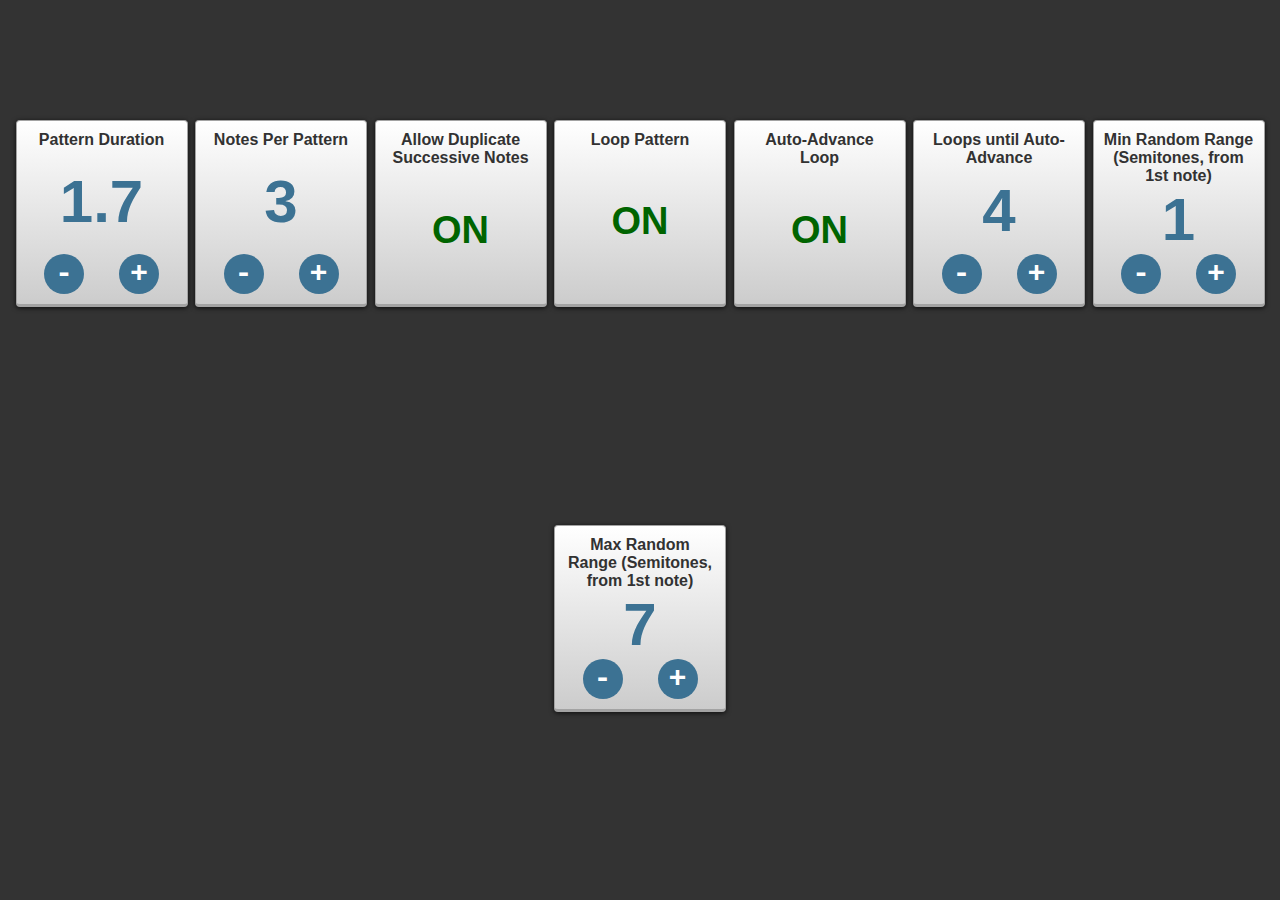
==== newui.html @ 9ee43d83 "Lots of small cleanup, and adding min/max controls to new prototype" ====
<!DOCTYPE html>
<html>
<head>
  <meta http-equiv="Content-Type" content="text/html; charset=UTF-8">
  <meta name="viewport" content="width=device-width, initial-scale=1.0">
  <style type="text/css">

    body {
      user-select: none;
      background-color: #333;
      color: #ccc;
      /* font-family: sans-serif; */
      font-family: Inter, BlinkMacSystemFont, "Segoe UI", Roboto, Oxygen, sans-serif;
      font-size: 20px;
    }

    @media (max-width: 430px) {
      body {
        /* font-size: 16px; */
      }
    }
    #grid-container {
      display: flex;
      flex-direction: row;
      flex-wrap: wrap;
      justify-content: space-evenly;
      height:90vh;
      align-content:space-around;
    }
    .control-container {        
      flex-basis: 150px;
      align-self: stretch;
      
      background-color: #cfcfcf;
      border: solid 1px #a3a3a3;
      border-bottom: solid 3px #a3a3a3;
      padding:10px;
      border-radius: 4px;
      box-shadow: 0px 1px 5px 0px rgba(0,0,0,0.75);
      background-image: linear-gradient(#fff, #ccc);

      margin-top:5px;
    }

    .control-stack {  
      display: flex;
      flex-direction:column;
      align-content:stretch;
      justify-content: space-between;
      height:100%;
    }
    .control-layer {
      display: flex;
      /* border:solid 1px green; */
      justify-content:center;
      align-self: stretch;
    }

    .c-label {
      font-size:0.8em;
      color:#323232;
      font-weight: bold;
      text-align: center;
    }
    .c-value {
      color:#3c7293;
      font-size:3em;
      font-weight: bold;
    }

    .c-bottom-container {
      font-weight: bold;
      justify-content: space-around;
        
    }
    .c-incdec {

      background-color: #3c7293;
      color:white;
      font-size:1.5em;
      align-content: center;
      border-radius:20px;
      width:40px;
      height:40px;
      display: flex;
      align-items: center;
      justify-content: center;
      font-family: 'Courier New', Courier, monospace;

    }

    .check-on, .check-off{
      font-size:1.9em;
    }
    .check-on {
      color:darkgreen;
    }

    .check-off {
      color:darkred;
    }

  </style>


</head>
<body>
  <div id="grid-container">
    <div class="control-container" id="pattern-duration">
      <div class="control-stack">
        <div class="control-layer c-label">Pattern Duration</div>
        <div class="control-layer c-value">#</div>
        <div class="control-layer c-bottom-container">
          <div class="c-incdec c-dec">-</div>
          <div class="c-incdec c-inc">+</div>
        </div>
      </div>
    </div>
    <div class="control-container" id="notes-per-pattern">
      <div class="control-stack">
        <div class="control-layer c-label">Notes Per Pattern</div>
        <div class="control-layer c-value">#</div>
        <div class="control-layer c-bottom-container">
          <div class="c-incdec c-dec">-</div>
          <div class="c-incdec c-inc">+</div>
        </div>
      </div>
    </div>
    <div class="control-container" id="allow-duplicates">
      <div class="control-stack">
        <div class="control-layer c-label">Allow Duplicate Successive Notes</div>
        <div class="control-layer c-value">#</div>
        <div class="control-layer c-bottom-container">
        </div>
      </div>
    </div>
    <div class="control-container" id="loop-pattern">
      <div class="control-stack">
        <div class="control-layer c-label">Loop Pattern</div>
        <div class="control-layer c-value">#</div>
        <div class="control-layer c-bottom-container">
        </div>
      </div>
    </div>
    <div class="control-container" id="auto-advance">
      <div class="control-stack">
        <div class="control-layer c-label">Auto-Advance Loop</div>
        <div class="control-layer c-value">#</div>
        <div class="control-layer c-bottom-container">
        </div>
      </div>
    </div>
    <div class="control-container" id="num-loops">
      <div class="control-stack">
        <div class="control-layer c-label">Loops until Auto-Advance</div>
        <div class="control-layer c-value">#</div>
        <div class="control-layer c-bottom-container">
          <div class="c-incdec c-dec">-</div>
          <div class="c-incdec c-inc">+</div>
        </div>
      </div>
    </div>
    <div class="control-container" id="range-min">
      <div class="control-stack">
        <div class="control-layer c-label">Min Random Range (Semitones, from 1st note)</div>
        <div class="control-layer c-value">#</div>
        <div class="control-layer c-bottom-container">
          <div class="c-incdec c-dec">-</div>
          <div class="c-incdec c-inc">+</div>
        </div>
      </div>
    </div>
    <div class="control-container" id="range-max">
      <div class="control-stack">
        <div class="control-layer c-label">Max Random Range (Semitones, from 1st note)</div>
        <div class="control-layer c-value">#</div>
        <div class="control-layer c-bottom-container">
          <div class="c-incdec c-dec">-</div>
          <div class="c-incdec c-inc">+</div>
        </div>
      </div>
    </div>
  </div>

  <div id="container">

  </div>
  <script src="./js/mControl.js" type="text/javascript"></script>
</body>

</html>
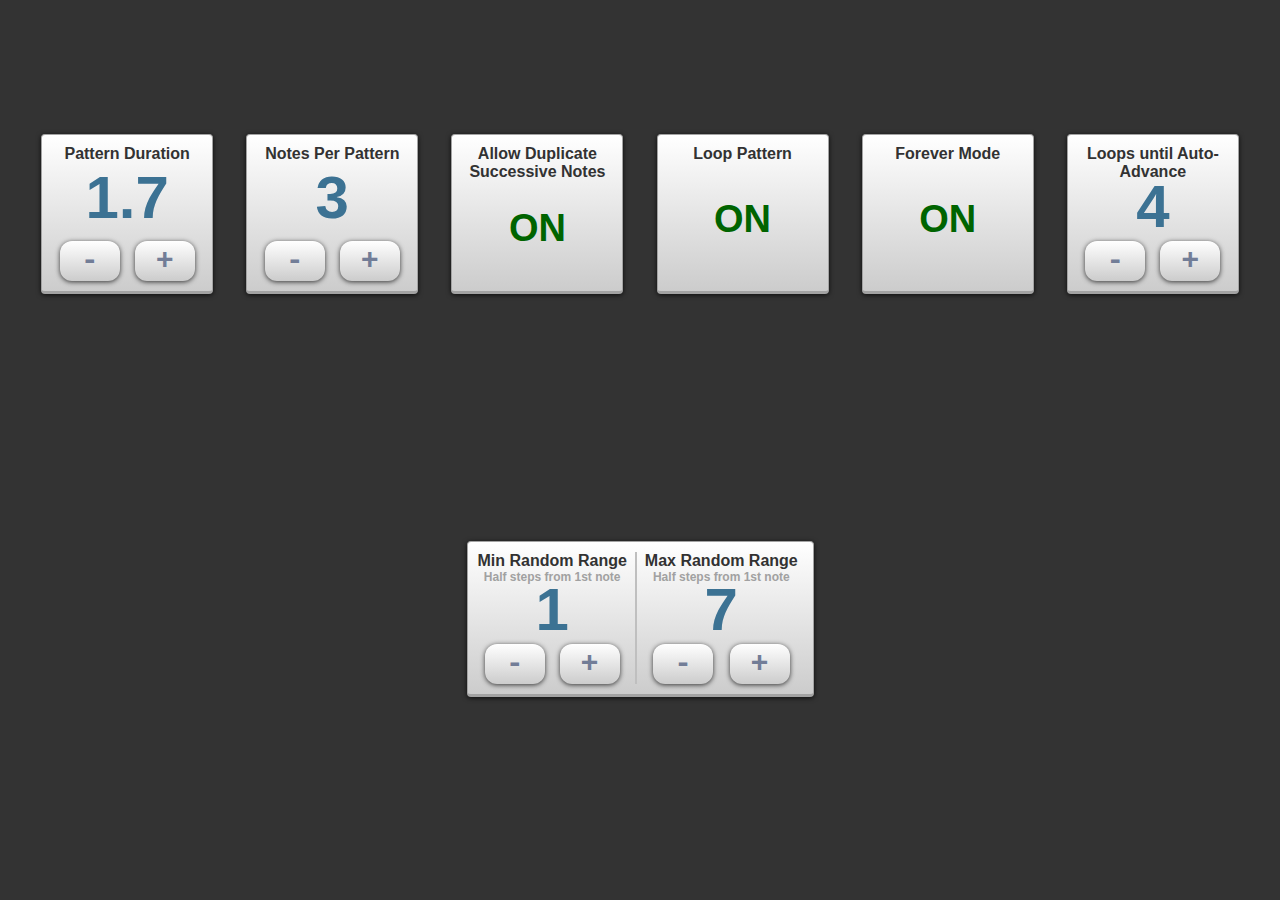
==== commit b56d853c: "lots of refinements" ====
--- a/newui.html
+++ b/newui.html
@@ -42,6 +42,18 @@
       margin-top:5px;
     }
 
+    .double-control {
+      flex-basis: 325px;
+      display: flex;
+      flex-direction: row;
+    }
+    .control-divider{
+      background: #bfbfbf;
+      width: 2px;
+      margin-left: 8px;
+      margin-right: 8px;
+    }
+
     .control-stack {  
       display: flex;
       flex-direction:column;
@@ -62,10 +74,18 @@
       font-weight: bold;
       text-align: center;
     }
+
+    .c-label-sub {
+      font-size:0.6em;
+      color:#a1a1a1;
+      font-weight: bold;
+      text-align: center;
+    }
     .c-value {
       color:#3c7293;
       font-size:3em;
       font-weight: bold;
+      margin-top: -0.15em;
     }
 
     .c-bottom-container {
@@ -75,17 +95,20 @@
     }
     .c-incdec {
 
-      background-color: #3c7293;
-      color:white;
-      font-size:1.5em;
-      align-content: center;
-      border-radius:20px;
-      width:40px;
-      height:40px;
+      background-color: #ffffff;
+      color: #727d97;
+      font-size: 1.5em;
+      /* align-content: center; */
+      border-radius: 12px;
+      width: 60px;
+      height: 40px;
       display: flex;
       align-items: center;
       justify-content: center;
       font-family: 'Courier New', Courier, monospace;
+
+      box-shadow: 0px 1px 5px 0px rgba(0, 0, 0, 0.75);
+      background-image: linear-gradient(#fff, #ccc);
 
     }
 
@@ -144,7 +167,7 @@
     </div>
     <div class="control-container" id="auto-advance">
       <div class="control-stack">
-        <div class="control-layer c-label">Auto-Advance Loop</div>
+        <div class="control-layer c-label">Forever Mode</div>
         <div class="control-layer c-value">#</div>
         <div class="control-layer c-bottom-container">
         </div>
@@ -160,19 +183,20 @@
         </div>
       </div>
     </div>
-    <div class="control-container" id="range-min">
-      <div class="control-stack">
-        <div class="control-layer c-label">Min Random Range (Semitones, from 1st note)</div>
-        <div class="control-layer c-value">#</div>
-        <div class="control-layer c-bottom-container">
-          <div class="c-incdec c-dec">-</div>
-          <div class="c-incdec c-inc">+</div>
-        </div>
-      </div>
-    </div>
-    <div class="control-container" id="range-max">
-      <div class="control-stack">
-        <div class="control-layer c-label">Max Random Range (Semitones, from 1st note)</div>
+    <div class="control-container double-control" id="range-minmax">
+      <div class="control-stack" id="range-min">
+        <div class="control-layer c-label">Min Random Range</div>
+        <div class="control-layer c-label-sub">Half steps from 1st note</div>
+        <div class="control-layer c-value">#</div>
+        <div class="control-layer c-bottom-container">
+          <div class="c-incdec c-dec">-</div>
+          <div class="c-incdec c-inc">+</div>
+        </div>
+      </div>
+      <div class="control-divider"></div>
+      <div class="control-stack" id="range-max">
+        <div class="control-layer c-label">Max Random Range</div>
+        <div class="control-layer c-label-sub">Half steps from 1st note</div>
         <div class="control-layer c-value">#</div>
         <div class="control-layer c-bottom-container">
           <div class="c-incdec c-dec">-</div>
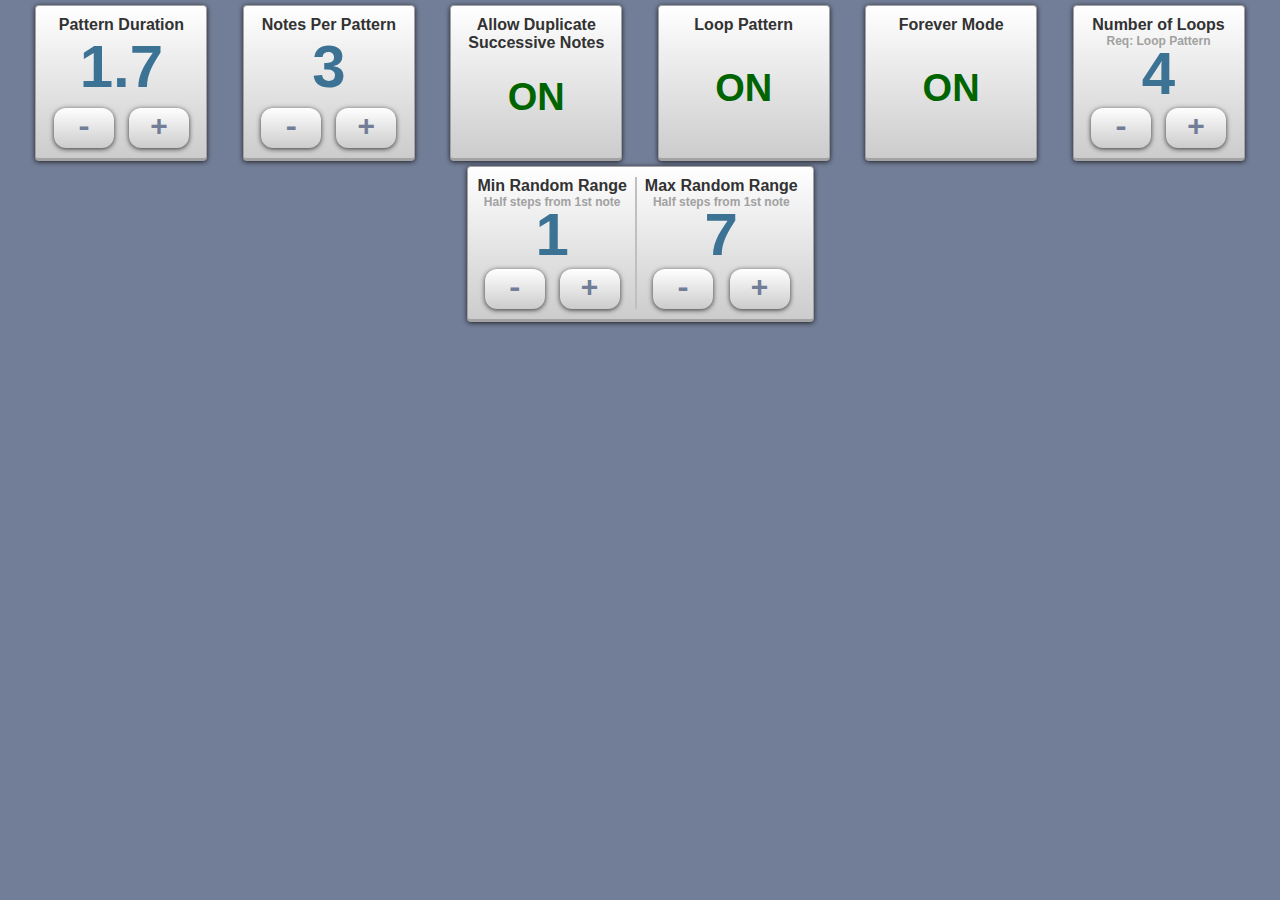
==== commit 50681cda: "adding different height on grid container for on device testing (dvh)" ====
--- a/newui.html
+++ b/newui.html
@@ -12,6 +12,7 @@
       /* font-family: sans-serif; */
       font-family: Inter, BlinkMacSystemFont, "Segoe UI", Roboto, Oxygen, sans-serif;
       font-size: 20px;
+      margin: 0 auto;
     }
 
     @media (max-width: 430px) {
@@ -24,8 +25,9 @@
       flex-direction: row;
       flex-wrap: wrap;
       justify-content: space-evenly;
-      height:90vh;
-      align-content:space-around;
+      height:100dvh;
+      align-content:flex-start;
+      background-color:#727d97;
     }
     .control-container {        
       flex-basis: 150px;
@@ -175,7 +177,8 @@
     </div>
     <div class="control-container" id="num-loops">
       <div class="control-stack">
-        <div class="control-layer c-label">Loops until Auto-Advance</div>
+        <div class="control-layer c-label">Number of Loops</div>
+        <div class="control-layer c-label-sub">Req: Loop Pattern</div>
         <div class="control-layer c-value">#</div>
         <div class="control-layer c-bottom-container">
           <div class="c-incdec c-dec">-</div>
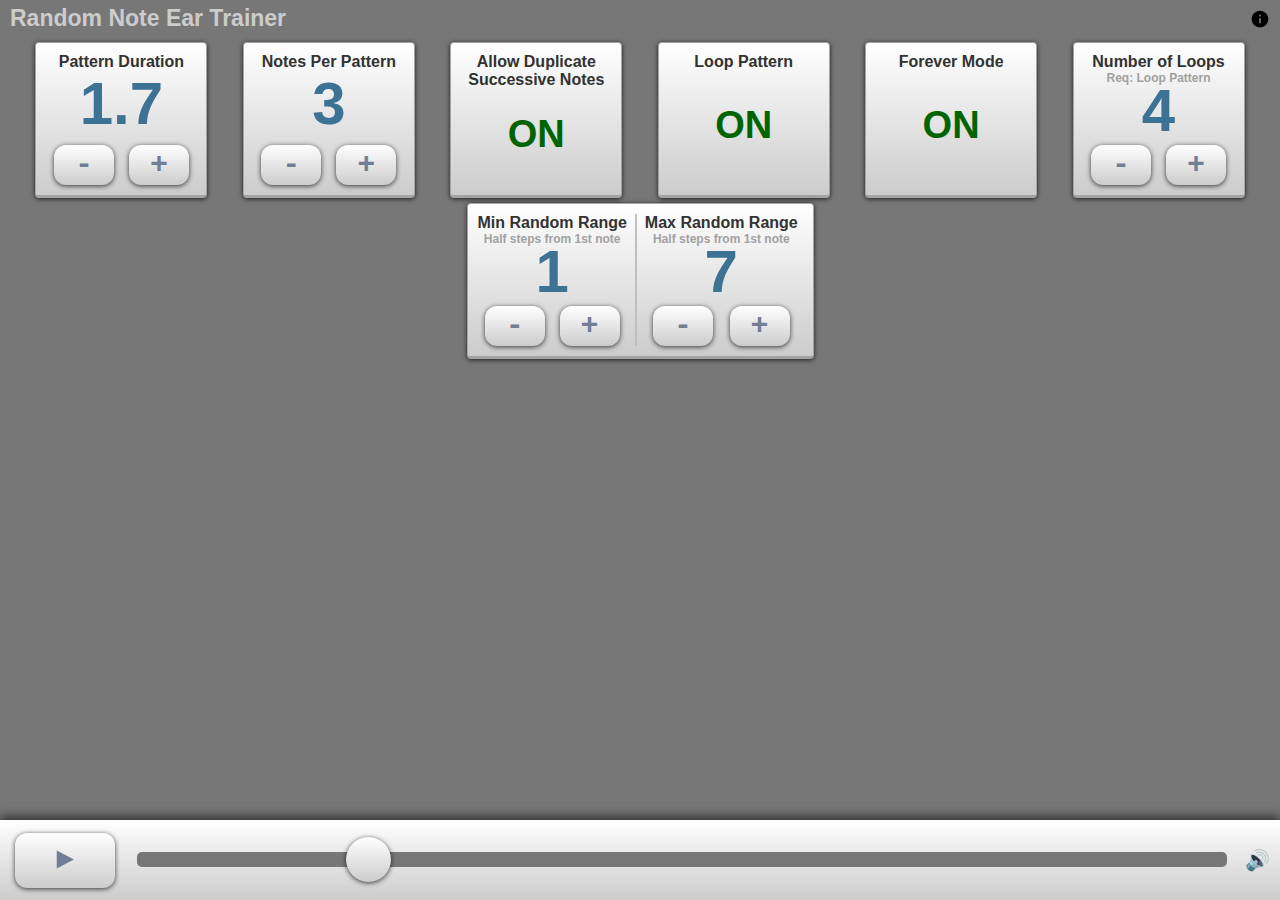
==== commit fd2ac1a5: "Added play bar to the footer, improved the header, still no logic yet." ====
--- a/newui.html
+++ b/newui.html
@@ -7,12 +7,13 @@
 
     body {
       user-select: none;
-      background-color: #333;
+      /* background-color: #333; */
       color: #ccc;
       /* font-family: sans-serif; */
       font-family: Inter, BlinkMacSystemFont, "Segoe UI", Roboto, Oxygen, sans-serif;
       font-size: 20px;
       margin: 0 auto;
+      background-color:#777777;
     }
 
     @media (max-width: 430px) {
@@ -20,14 +21,36 @@
         /* font-size: 16px; */
       }
     }
+    #header-container{
+      margin-left: 10px;
+      margin-right: 10px;
+      display: flex;
+      justify-content: space-between;
+      align-items: center;
+    }
+    #header-container h1{
+      font-size: 1.15em;
+      margin-bottom: 5px;
+      margin-top: 5px;
+      text-align: center;
+    }
+    #header-container small {
+      display: inline-block;
+      font-size:5px;
+      line-height: 5px;
+      margin-bottom: 5px;
+
+      display: none;
+    }
     #grid-container {
+      /* height:120dvh; */
       display: flex;
       flex-direction: row;
       flex-wrap: wrap;
       justify-content: space-evenly;
-      height:100dvh;
       align-content:flex-start;
-      background-color:#727d97;
+
+      padding-bottom:100px;
     }
     .control-container {        
       flex-basis: 150px;
@@ -95,7 +118,7 @@
       justify-content: space-around;
         
     }
-    .c-incdec {
+    .c-button {
 
       background-color: #ffffff;
       color: #727d97;
@@ -125,19 +148,89 @@
       color:darkred;
     }
 
+    #footer-container {
+      height: 80px;
+      /* background-color: darkred; */
+      position: fixed;
+      bottom: 0;
+      width: 100dvw;
+      box-shadow: 0px -4px 10px 0px rgb(0 0 0 / 58%);
+      background-image: linear-gradient(#fff, #ccc);
+
+      display: flex;
+      flex-wrap: nowrap;
+      align-items: center;
+      justify-content: flex-start;
+    }
+
+    .playstop {
+      flex-basis: 100px;
+      height: 55px;
+      font-weight: bold;
+      margin-left:15px;
+    }
+
+    #slide-container {
+      /* width: 90%; */
+      flex-grow: 1;
+      margin-left: 20px;
+      margin-right: 20px;
+    }
+
+    .slider {
+      -webkit-appearance: none;
+      width: 100%;
+      height: 15px;
+      border-radius: 5px;
+      background: #777;
+      outline: none;
+    }
+
+ 
+    .slider::-webkit-slider-thumb {
+      -webkit-appearance: none;
+      appearance: none;
+      width: 45px;
+      height: 45px;
+      border-radius: 50%;
+      background: #fff;
+      cursor: pointer;
+      box-shadow: 0px 1px 5px 0px rgba(0, 0, 0, 0.75);
+      background-image: linear-gradient(#fff, #ccc);
+    }
+
+    .slider::-moz-range-thumb {
+      width: 45px;
+      height: 45px;
+      border-radius: 50%;
+      background: #fff;
+      cursor: pointer;
+      box-shadow: 0px 1px 5px 0px rgba(0, 0, 0, 0.75);
+      background-image: linear-gradient(#fff, #ccc);
+    }
+    #vol-icon {
+      margin-right:10px;
+    }
   </style>
 
 
 </head>
 <body>
+  <div id="header-container">
+    <h1>Random Note Ear Trainer</h1>
+    <svg id="i-icon" xmlns="http://www.w3.org/2000/svg" x="0px" y="0px" width="20" height="20" viewBox="0 0 24 24">
+      <path d="M12,2C6.477,2,2,6.477,2,12s4.477,10,10,10s10-4.477,10-10S17.523,2,12,2z M13,17h-2v-6h2V17z M13,9h-2V7h2V9z"></path>
+    </svg>
+    <small>This is a looping random note generator. Play along with the pattern on your instrument. Listen and match the phrase before the pattern shifts. Adjust values for difficulty.</small>
+  </div>
   <div id="grid-container">
     <div class="control-container" id="pattern-duration">
       <div class="control-stack">
         <div class="control-layer c-label">Pattern Duration</div>
         <div class="control-layer c-value">#</div>
         <div class="control-layer c-bottom-container">
-          <div class="c-incdec c-dec">-</div>
-          <div class="c-incdec c-inc">+</div>
+          <div class="c-button c-dec">-</div>
+          <div class="c-button c-inc">+</div>
         </div>
       </div>
     </div>
@@ -146,8 +239,8 @@
         <div class="control-layer c-label">Notes Per Pattern</div>
         <div class="control-layer c-value">#</div>
         <div class="control-layer c-bottom-container">
-          <div class="c-incdec c-dec">-</div>
-          <div class="c-incdec c-inc">+</div>
+          <div class="c-button c-dec">-</div>
+          <div class="c-button c-inc">+</div>
         </div>
       </div>
     </div>
@@ -181,8 +274,8 @@
         <div class="control-layer c-label-sub">Req: Loop Pattern</div>
         <div class="control-layer c-value">#</div>
         <div class="control-layer c-bottom-container">
-          <div class="c-incdec c-dec">-</div>
-          <div class="c-incdec c-inc">+</div>
+          <div class="c-button c-dec">-</div>
+          <div class="c-button c-inc">+</div>
         </div>
       </div>
     </div>
@@ -192,8 +285,8 @@
         <div class="control-layer c-label-sub">Half steps from 1st note</div>
         <div class="control-layer c-value">#</div>
         <div class="control-layer c-bottom-container">
-          <div class="c-incdec c-dec">-</div>
-          <div class="c-incdec c-inc">+</div>
+          <div class="c-button c-dec">-</div>
+          <div class="c-button c-inc">+</div>
         </div>
       </div>
       <div class="control-divider"></div>
@@ -202,15 +295,19 @@
         <div class="control-layer c-label-sub">Half steps from 1st note</div>
         <div class="control-layer c-value">#</div>
         <div class="control-layer c-bottom-container">
-          <div class="c-incdec c-dec">-</div>
-          <div class="c-incdec c-inc">+</div>
+          <div class="c-button c-dec">-</div>
+          <div class="c-button c-inc">+</div>
         </div>
       </div>
     </div>
   </div>
-
-  <div id="container">
-
+  <div id="footer-container">
+    <div class="c-button playstop">&#9658;</div>
+    <!-- <div class="c-button playstop">&#9724;</div> -->
+    <div id="slide-container">
+      <input type="range" min="0" max="100" value="20" class="slider" id="volumeSliderEl">
+    </div>
+    <div id="vol-icon">&#128266;</div>
   </div>
   <script src="./js/mControl.js" type="text/javascript"></script>
 </body>
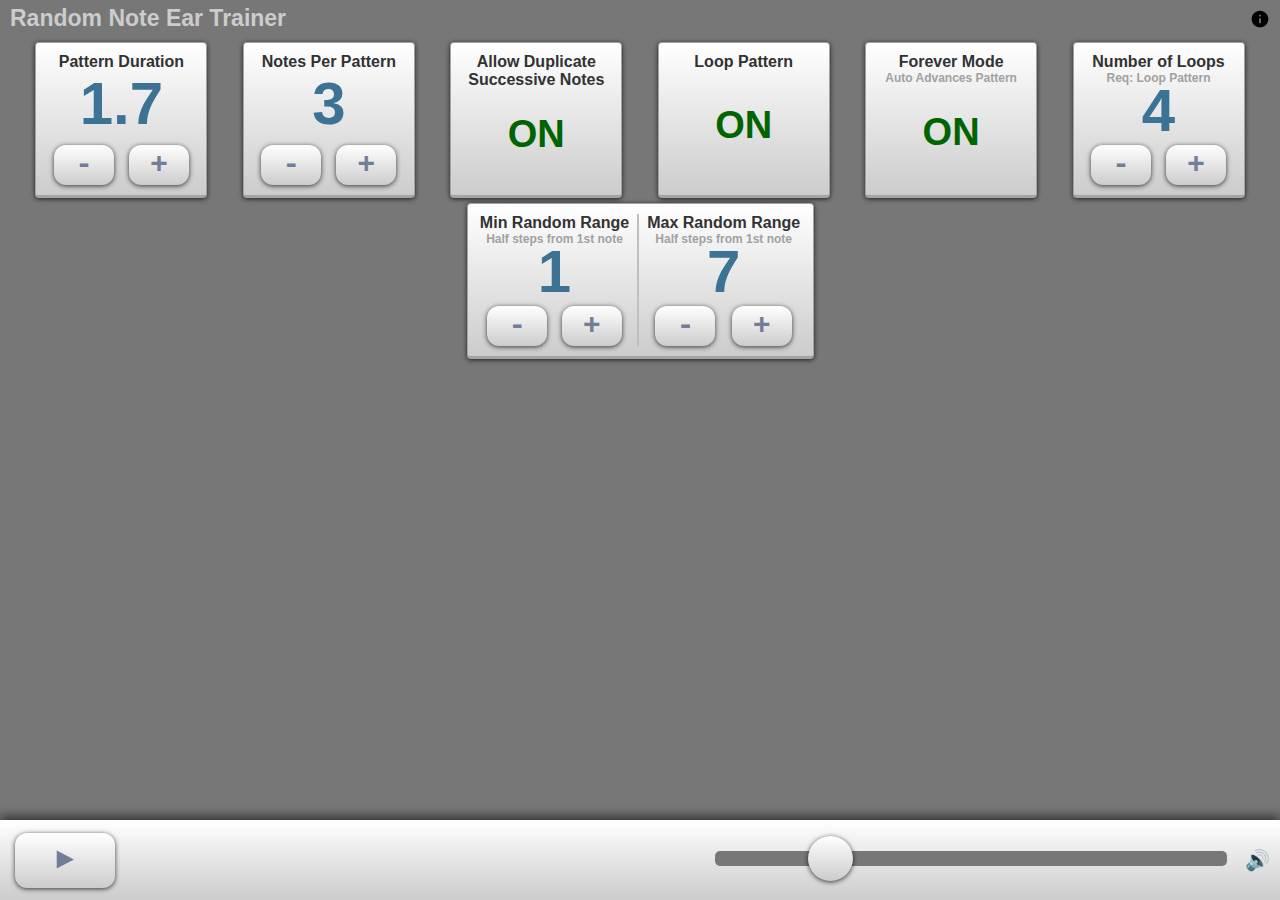
==== commit 91029282: "surprisingly functional newui code; ready to branch master soon." ====
--- a/newui.html
+++ b/newui.html
@@ -2,7 +2,7 @@
 <html>
 <head>
   <meta http-equiv="Content-Type" content="text/html; charset=UTF-8">
-  <meta name="viewport" content="width=device-width, initial-scale=1.0">
+  <meta name="viewport" content="width=device-width, initial-scale=1.0, user-scalable=no">
   <style type="text/css">
 
     body {
@@ -71,6 +71,7 @@
       flex-basis: 325px;
       display: flex;
       flex-direction: row;
+      justify-content: center;
     }
     .control-divider{
       background: #bfbfbf;
@@ -150,29 +151,32 @@
 
     #footer-container {
       height: 80px;
-      /* background-color: darkred; */
       position: fixed;
       bottom: 0;
       width: 100dvw;
       box-shadow: 0px -4px 10px 0px rgb(0 0 0 / 58%);
       background-image: linear-gradient(#fff, #ccc);
-
       display: flex;
       flex-wrap: nowrap;
       align-items: center;
-      justify-content: flex-start;
-    }
-
-    .playstop {
-      flex-basis: 100px;
+      justify-content: space-between;
+    }
+
+    #footer-right{
+      display: flex;
+    }
+
+    #playstop {
       height: 55px;
       font-weight: bold;
-      margin-left:15px;
+      margin-left: 15px;
+      text-align: center;
+      width: 100px;
     }
 
     #slide-container {
-      /* width: 90%; */
-      flex-grow: 1;
+      width: 40dvw;
+      /* flex-grow: 1; */
       margin-left: 20px;
       margin-right: 20px;
     }
@@ -248,21 +252,22 @@
       <div class="control-stack">
         <div class="control-layer c-label">Allow Duplicate Successive Notes</div>
         <div class="control-layer c-value">#</div>
-        <div class="control-layer c-bottom-container">
-        </div>
+        <div class="control-layer c-bottom-container"></div>
       </div>
     </div>
     <div class="control-container" id="loop-pattern">
       <div class="control-stack">
         <div class="control-layer c-label">Loop Pattern</div>
         <div class="control-layer c-value">#</div>
-        <div class="control-layer c-bottom-container">
-        </div>
+        <div class="control-layer c-bottom-container"></div>
       </div>
     </div>
     <div class="control-container" id="auto-advance">
       <div class="control-stack">
-        <div class="control-layer c-label">Forever Mode</div>
+        <div>
+          <div class="control-layer c-label">Forever Mode</div>
+          <div class="control-layer c-label-sub">Auto Advances Pattern</div>
+        </div>
         <div class="control-layer c-value">#</div>
         <div class="control-layer c-bottom-container">
         </div>
@@ -302,14 +307,20 @@
     </div>
   </div>
   <div id="footer-container">
-    <div class="c-button playstop">&#9658;</div>
-    <!-- <div class="c-button playstop">&#9724;</div> -->
-    <div id="slide-container">
-      <input type="range" min="0" max="100" value="20" class="slider" id="volumeSliderEl">
-    </div>
-    <div id="vol-icon">&#128266;</div>
+    <div id="footer-left">
+      <div class="c-button" id="playstop">&#9658;</div>
+      <div id="loopdots"></div>
+    </div>
+    <div id="footer-right">
+      <div id="slide-container">
+        <input type="range" min="0" max="100" value="20" class="slider" id="volumeSliderEl">
+      </div>
+      <div id="vol-icon">&#128266;</div>
+    </div>
   </div>
   <script src="./js/mControl.js" type="text/javascript"></script>
+  <script src="./js/jquery.js" type="text/javascript"></script>
+  <script src="./js/newuisource.js" type="text/javascript"></script>
 </body>
 
 </html>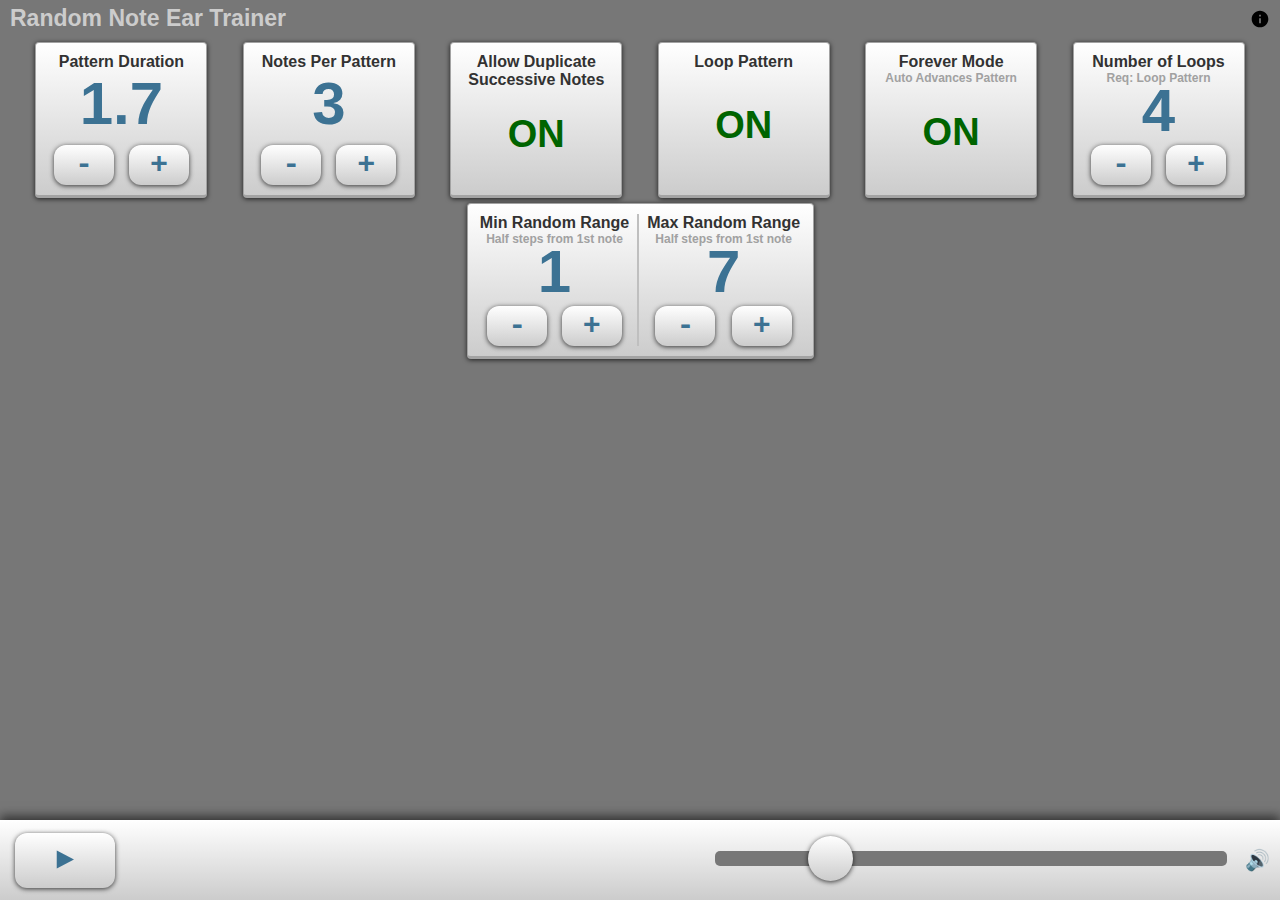
==== commit 72a1b046: "fixed misc bugs related to loopdots, also adjusted colors" ====
--- a/newui.html
+++ b/newui.html
@@ -122,7 +122,7 @@
     .c-button {
 
       background-color: #ffffff;
-      color: #727d97;
+      color: #3c7293;
       font-size: 1.5em;
       /* align-content: center; */
       border-radius: 12px;
@@ -215,6 +215,31 @@
     #vol-icon {
       margin-right:10px;
     }
+
+
+    #loopdots {
+      position: fixed;
+      bottom: -5px;
+      /* width: 200dvh; */
+      opacity: .5;
+    }
+
+    .loopdot{
+      display:inline-block;
+      box-sizing: border-box;
+      height:4px;
+      background-color:rgba(255,255,255,1);
+      border:solid 1px #003366;
+      /* border-radius: 3px; */
+
+    }
+    .highlighted{
+      background-color: rgb(0, 51, 102, 0.75);
+    }
+    .firstdot{
+      background-color: rgb(0, 51, 102, 0.75);
+    }
+
   </style>
 
 
